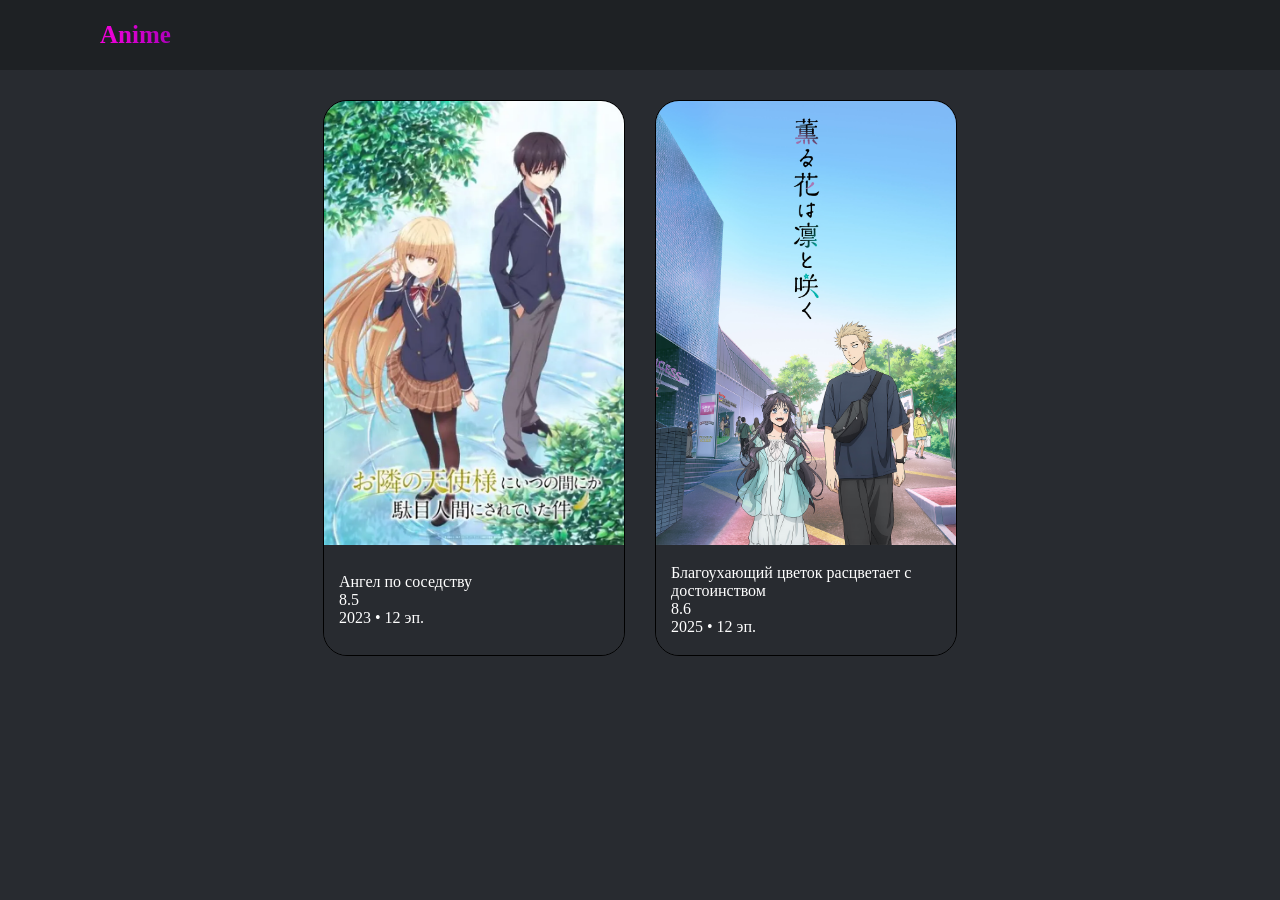
==== index.html @ 0399ada0 "Добавлены файлы проекта" ====
<!DOCTYPE html>
<html lang="en">
<head>
    <meta charset="UTF-8">
    <meta name="viewport" content="width=device-width, initial-scale=1.0">
    <link rel="stylesheet" type="text/css" href="style.css">
    <title>Document</title>
</head>
<body>
    <header>
        <div class="bg">
            <b class="logo">Anime</b>
        </div>
    </header>

    <main>
        <div class="container">
            <div class="animeGrid" id="animeGrid"></div>
        </div>
    </main>

    <footer>

    </footer>

    <script src="index.js"></script>
</body>
</html>
---- style.css ----
.bg{
    background: #1e2124;
    color: white;
    height: 70px;
    display: flex;
    align-items: center;
}
html, body{
    margin: 0;
    padding: 0;
}
.logo{
    margin-left: 100px;
    font-size: 25px;
    background: -webkit-linear-gradient(left, #f500dd, #b000bd);
    -webkit-background-clip: text;
    -webkit-text-fill-color: transparent;
}
html{
    background: #282b30;
}
.card{
    display: flex;
    width: 300px;
    height: auto;
    border-radius: 24px;
    overflow: hidden;
    border: 1px solid black;
    transition: 0.2s ease;
    flex-direction: column;
}
.card img{
    width: 100%;
    display: block;
    aspect-ratio: 2.7/4;
}
#animeGrid{
    display: flex;
    justify-content: flex-start;
    gap: 30px;
}
.container{
    max-width: 1300px;
    margin: 0 auto;
    display: flex;
    justify-content: center;
    margin-top: 30px;
}
.info{
    background: #282b30;
}
.title, .details{
    margin-left: 15px;
}
.cardInfo{
    height: 110px;
    display: flex;
    flex-direction: column;
    justify-content: center;
    color: white;
    overflow: hidden;
}
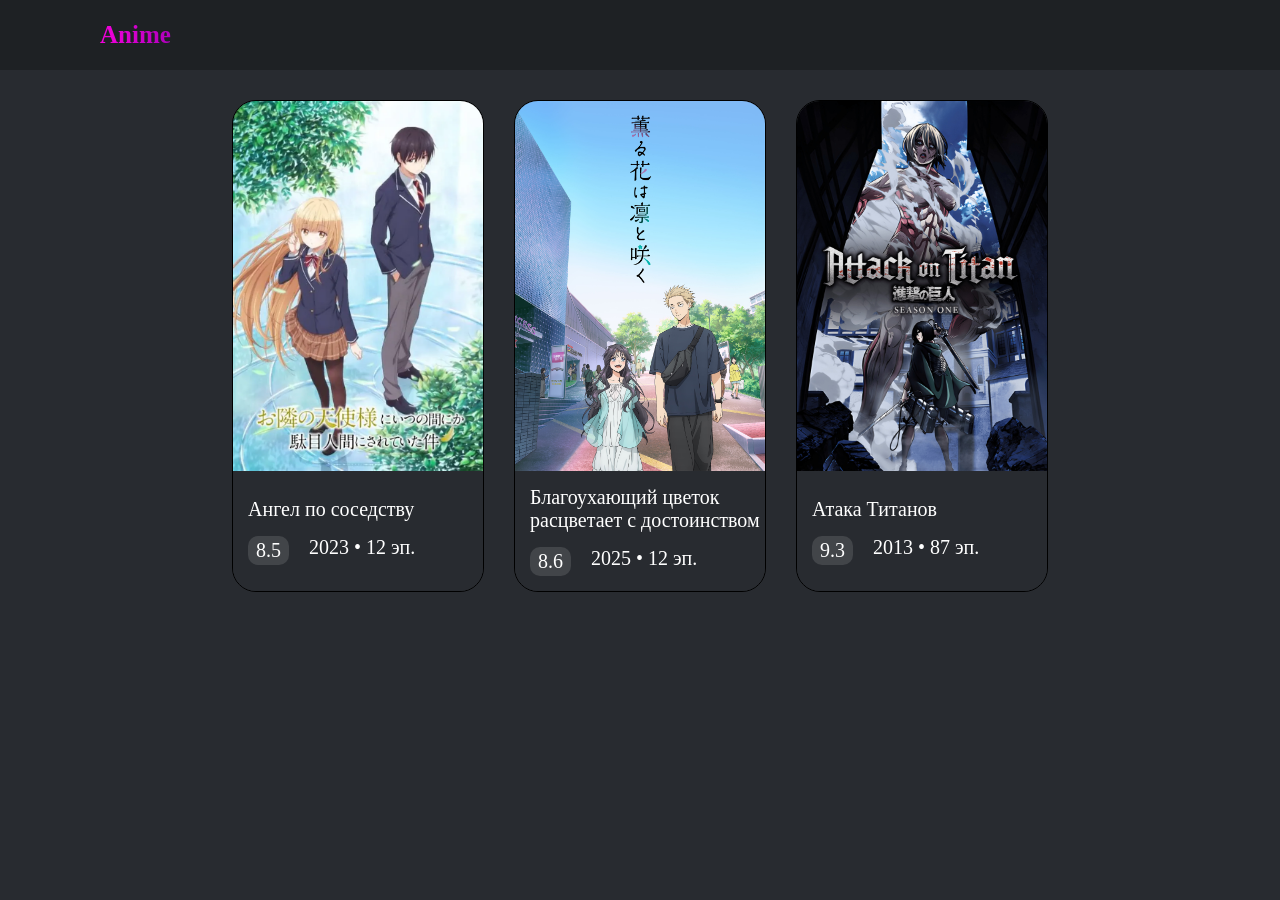
==== commit 58fc9eee: "добавлено модальное окно с данными при нажатии на аниме. Немного улучшен дизайн" ====
--- a/index.html
+++ b/index.html
@@ -17,6 +17,12 @@
         <div class="container">
             <div class="animeGrid" id="animeGrid"></div>
         </div>
+
+        <div id="modalOverlay" class="modal-overlay">
+            <div id="modalWindow" class="modal-window">
+                
+            </div>
+        </div>
     </main>
 
     <footer>
--- a/style.css
+++ b/style.css
@@ -21,7 +21,7 @@
 }
 .card{
     display: flex;
-    width: 300px;
+    width: 250px;
     height: auto;
     border-radius: 24px;
     overflow: hidden;
@@ -53,10 +53,94 @@
     margin-left: 15px;
 }
 .cardInfo{
-    height: 110px;
+    height: 120px;
     display: flex;
     flex-direction: column;
     justify-content: center;
     color: white;
     overflow: hidden;
+    font-size: 20px;
+    gap: 15px;
+}
+.card:hover{
+    transform: translateY(-7px);
+    border: 1px solid #d21e1e;
+    cursor: pointer;
+}
+
+
+.modal-overlay{
+    position: fixed;
+    left: 0;
+    top: 0;
+    width: 100%;
+    height: 100%;
+    display: flex;
+    justify-content: center;
+    align-items: center;
+    opacity: 0;
+    visibility: hidden;
+    transition: 0.3s ease;
+    background: rgba(0,0,0, 0.5);
+    font-family: Andale Mono, monospace;
+}
+.modal-window{
+    background: #282b30;
+    color: white;
+    border-radius: 20px;
+    min-width: 280px;
+    padding: 16px;
+}
+.modal-overlay.show{
+    visibility: visible;
+    opacity: 1;
+}
+.rating{
+    padding: 3px;
+    background: #424549;
+    border-radius: 10px;
+    padding-left: 8px;
+    padding-right: 8px;
+}
+.details{
+    display: flex;
+    gap: 10px;
+}
+.buttonDemo{
+    margin-top: 15px;
+    position: relative;
+    left: 50%;
+    transform: translateX(-50%);
+    background: #d21e1e;
+    border: 1px solid #d21e1e;
+    width: 250px;
+    height: 40px;
+    color: white;
+    border-radius: 20px;
+    cursor: pointer;
+    transition: 0.3s ease;
+}
+.buttonDemo:hover{
+    border: 1px solid black;
+}
+#buttonClose{
+    background: transparent;
+    color: white;
+    border: 0px;
+    font-size: 22px;
+    float: right;
+    cursor: pointer;
+    margin-left: 20px;
+    transition: 0.2s ease;
+}
+#buttonClose:hover{
+    color: lightgray;
+}
+.modalHeader{
+    height: 50px;
+    font-size: 18px;
+}
+.animeInfo{
+    margin: 0;
+    margin-top: 10px;
 }
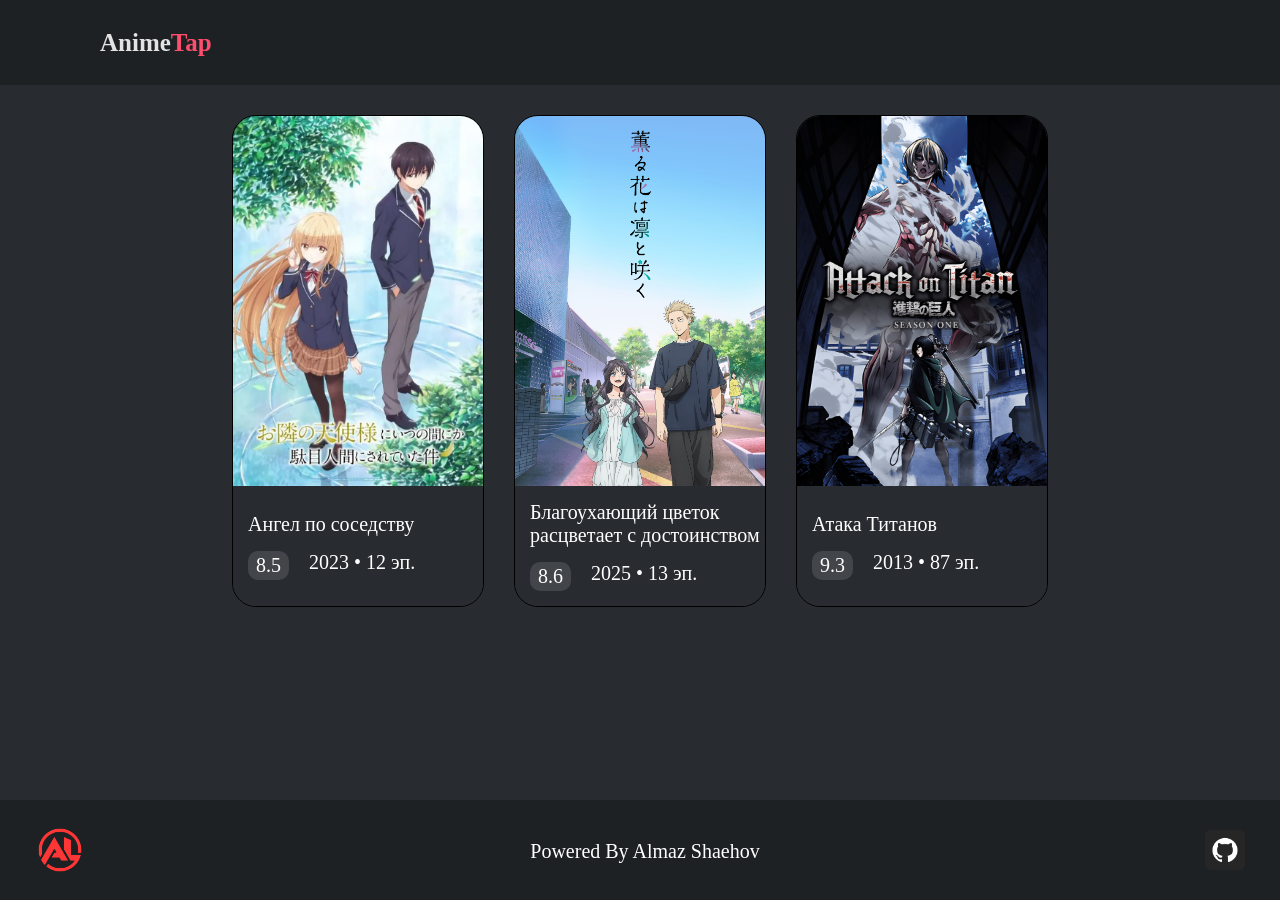
==== commit dd1b2c85: "добавлен footer, немного улучшен header" ====
--- a/index.html
+++ b/index.html
@@ -9,7 +9,7 @@
 <body>
     <header>
         <div class="bg">
-            <b class="logo">Anime</b>
+            <b class="logo">Anime<b class="tap">Tap</b></b>
         </div>
     </header>
 
@@ -20,15 +20,20 @@
 
         <div id="modalOverlay" class="modal-overlay">
             <div id="modalWindow" class="modal-window">
-                
+
             </div>
         </div>
     </main>
 
     <footer>
-
+        <div class="bgFooter">
+            <a href="https://www.anilibria.top/" target="_blank"><img src="image/Anilibria.png" width="50" height="50" class="anilibria"></a>
+            <p class="author">Powered By Almaz Shaehov</p>
+            <a href="https://github.com/almazshaehov777-hub" target="_blank" class="GitHub"><img src="image/github (1).png" width="40" class="GitHubImg"></a>
+        </div>
     </footer>
 
+    <script src="animeData.js"></script>
     <script src="index.js"></script>
 </body>
 </html>
--- a/style.css
+++ b/style.css
@@ -1,7 +1,7 @@
 .bg{
     background: #1e2124;
     color: white;
-    height: 70px;
+    height: 85px;
     display: flex;
     align-items: center;
 }
@@ -10,11 +10,50 @@
     padding: 0;
 }
 .logo{
-    margin-left: 100px;
+    position: relative;
+    left: 100px;
     font-size: 25px;
-    background: -webkit-linear-gradient(left, #f500dd, #b000bd);
-    -webkit-background-clip: text;
-    -webkit-text-fill-color: transparent;
+    color: #e3e3e3;
+}
+.tap{
+    color: #FF4D6D;
+}
+.bgFooter{
+    display: flex;
+    background: #1e2124;
+    color: white;
+    height: 100px;
+    font-size: 20px;
+    text-align: center;
+    justify-content: space-between;
+}
+.anilibria{
+    position: relative;
+    margin-left: 35px;
+    top: 50%;
+    transform: translateY(-50%);
+}
+.GitHubImg{
+    position: relative;
+    margin-right: 35px;
+    top: 50%;
+    transform: translateY(-50%);
+}
+.GitHub{
+    display: inline-block;
+}
+.bgFooter>p{
+    position: relative;
+    top: 50%;
+    transform: translateY(-50%);
+}
+body{
+    min-height: 100vh;
+    display: flex;
+    flex-direction: column;
+}
+main{
+    flex: 1;
 }
 html{
     background: #282b30;
@@ -143,4 +182,13 @@
 .animeInfo{
     margin: 0;
     margin-top: 10px;
+}
+
+
+
+
+
+/*kaoruHanaWa*/
+.image{
+    border-radius: 25px;
 }
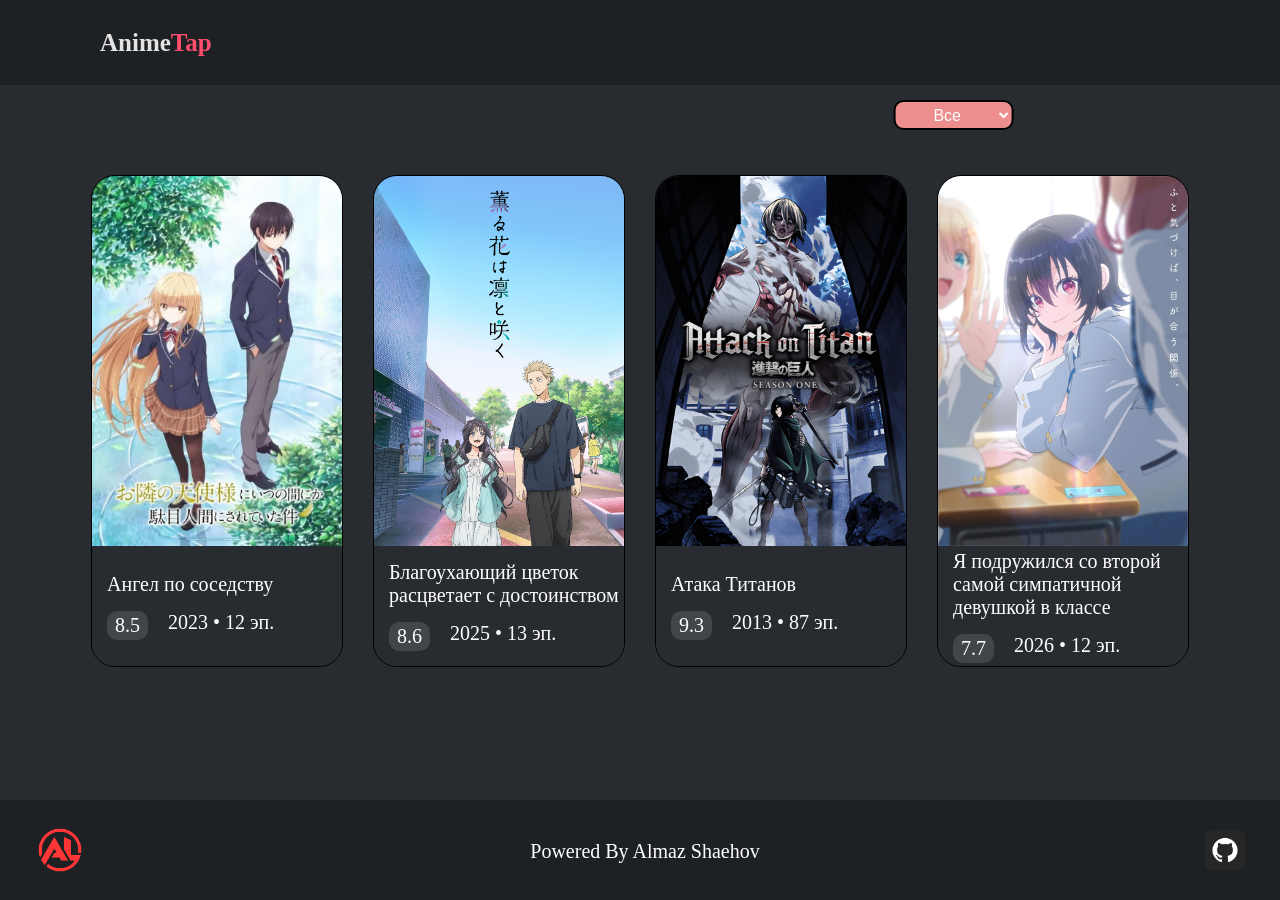
==== commit 964442aa: "добавлена фильтрация. добавлено новое аниме" ====
--- a/index.html
+++ b/index.html
@@ -1,5 +1,5 @@
 <!DOCTYPE html>
-<html lang="en">
+<html lang="ru">
 <head>
     <meta charset="UTF-8">
     <meta name="viewport" content="width=device-width, initial-scale=1.0">
@@ -14,6 +14,12 @@
     </header>
 
     <main>
+        <select id="selectGenre" class="genre">
+            <option value="all" selected>Все</option>
+            <option value="romance">Романтика</option>
+            <option value="action">Экшен</option>
+        </select>
+
         <div class="container">
             <div class="animeGrid" id="animeGrid"></div>
         </div>
--- a/style.css
+++ b/style.css
@@ -1,9 +1,9 @@
 .bg{
     background: #1e2124;
     color: white;
-    height: 85px;
     display: flex;
     align-items: center;
+    margin-bottom: 30px;
 }
 html, body{
     margin: 0;
@@ -11,8 +11,6 @@
 }
 .logo{
     position: relative;
-    left: 100px;
-    font-size: 25px;
     color: #e3e3e3;
 }
 .tap{
@@ -29,13 +27,11 @@
 }
 .anilibria{
     position: relative;
-    margin-left: 35px;
     top: 50%;
     transform: translateY(-50%);
 }
 .GitHubImg{
     position: relative;
-    margin-right: 35px;
     top: 50%;
     transform: translateY(-50%);
 }
@@ -60,8 +56,6 @@
 }
 .card{
     display: flex;
-    width: 250px;
-    height: auto;
     border-radius: 24px;
     overflow: hidden;
     border: 1px solid black;
@@ -75,30 +69,23 @@
 }
 #animeGrid{
     display: flex;
+    flex-wrap: wrap;
     justify-content: flex-start;
     gap: 30px;
 }
 .container{
-    max-width: 1300px;
-    margin: 0 auto;
     display: flex;
     justify-content: center;
-    margin-top: 30px;
 }
 .info{
     background: #282b30;
 }
-.title, .details{
-    margin-left: 15px;
-}
 .cardInfo{
-    height: 120px;
     display: flex;
     flex-direction: column;
     justify-content: center;
     color: white;
     overflow: hidden;
-    font-size: 20px;
     gap: 15px;
 }
 .card:hover{
@@ -108,52 +95,20 @@
 }
 
 
-.modal-overlay{
-    position: fixed;
-    left: 0;
-    top: 0;
-    width: 100%;
-    height: 100%;
-    display: flex;
-    justify-content: center;
-    align-items: center;
-    opacity: 0;
-    visibility: hidden;
-    transition: 0.3s ease;
-    background: rgba(0,0,0, 0.5);
-    font-family: Andale Mono, monospace;
-}
-.modal-window{
-    background: #282b30;
-    color: white;
-    border-radius: 20px;
-    min-width: 280px;
-    padding: 16px;
-}
-.modal-overlay.show{
-    visibility: visible;
-    opacity: 1;
-}
 .rating{
-    padding: 3px;
     background: #424549;
     border-radius: 10px;
-    padding-left: 8px;
-    padding-right: 8px;
 }
 .details{
     display: flex;
     gap: 10px;
 }
 .buttonDemo{
-    margin-top: 15px;
     position: relative;
     left: 50%;
     transform: translateX(-50%);
     background: #d21e1e;
     border: 1px solid #d21e1e;
-    width: 250px;
-    height: 40px;
     color: white;
     border-radius: 20px;
     cursor: pointer;
@@ -166,14 +121,96 @@
     background: transparent;
     color: white;
     border: 0px;
-    font-size: 22px;
     float: right;
     cursor: pointer;
-    margin-left: 20px;
     transition: 0.2s ease;
 }
 #buttonClose:hover{
     color: lightgray;
+}
+.genre{
+    position: relative;
+    left: 77%;
+    top: 50%;
+    transform: translate(-77%, -50%);
+    width: 120px;
+    height: 30px;
+    border: 2px solid black;
+    background: rgb(236, 142, 142);
+    color: white;
+    border-radius: 10px;
+    text-align: center;
+    transition: 0.2s ease;
+    cursor: pointer;
+    font-size: 16px;
+}
+.genre:hover{
+    background: rgb(238, 106, 106);
+}
+.genre>option{
+    background: rgb(236, 142, 142);
+    font-size: 17px;
+    font-family: Freemono, monospace;
+}
+
+
+
+
+
+/*kaoruHanaWa*/
+.image{
+    border-radius: 25px;
+}
+
+
+
+
+
+/*ПК*/
+@media(min-width: 1024px){
+.bg{
+    height: 85px;
+}
+.logo{
+    left: 100px;
+    font-size: 25px;
+}
+.anilibria{
+    margin-left: 35px;
+}
+.GitHubImg{
+    margin-right: 35px;
+}
+.card{
+    width: 250px;
+    height: auto;
+}
+.container{
+    max-width: 1300px;
+    margin: 0 auto;
+    margin-top: 30px;
+}
+.title, .details{
+    margin-left: 15px;
+}
+.cardInfo{
+    height: 120px;
+    font-size: 20px;
+    gap: 15px;
+}
+.rating{
+    padding: 3px;
+    padding-left: 8px;
+    padding-right: 8px;
+}
+.buttonDemo{
+    margin-top: 15px;
+    width: 250px;
+    height: 40px;
+}
+#buttonClose{
+    font-size: 22px;
+    margin-left: 20px;
 }
 .modalHeader{
     height: 50px;
@@ -183,12 +220,130 @@
     margin: 0;
     margin-top: 10px;
 }
-
-
-
-
-
-/*kaoruHanaWa*/
-.image{
-    border-radius: 25px;
+}
+
+
+
+
+/*phone*/
+@media(max-width: 767px){
+.bg{
+    height: 85px;
+}
+.logo{
+    left: 100px;
+    font-size: 25px;
+}
+.anilibria{
+    margin-left: 35px;
+}
+.GitHubImg{
+    margin-right: 35px;
+}
+#animeGrid{
+    justify-content: center;
+}
+.card{
+    width: 250px;
+    height: auto;
+}
+.container{
+    max-width: 1300px;
+    margin: 0 auto;
+    margin-top: 30px;
+}
+.title, .details{
+    margin-left: 15px;
+}
+.cardInfo{
+    height: 120px;
+    font-size: 20px;
+    gap: 15px;
+}
+.rating{
+    padding: 4px;
+    padding-left: 4px;
+    padding-right: 4px;
+}
+.buttonDemo{
+    margin-top: 15px;
+    width: 250px;
+    height: 40px;
+}
+#buttonClose{
+    font-size: 22px;
+    margin-left: 20px;
+}
+.modalHeader{
+    height: 50px;
+    font-size: 18px;
+}
+.animeInfo{
+    margin: 0;
+    margin-top: 10px;
+}
+}
+
+
+
+
+/*планшеты*/
+@media(min-width: 768px){
+    @media(max-width: 1023px){
+.bg{
+    height: 85px;
+}
+.logo{
+    left: 100px;
+    font-size: 25px;
+}
+.anilibria{
+    margin-left: 35px;
+}
+.GitHubImg{
+    margin-right: 35px;
+}
+.card{
+    width: 250px;
+    height: auto;
+}
+.container{
+    max-width: 1300px;
+    margin: 0 auto;
+    margin-top: 30px;
+}
+.title, .details{
+    margin-left: 15px;
+}
+.cardInfo{
+    height: 120px;
+    font-size: 20px;
+    gap: 15px;
+}
+.rating{
+    padding: 3px;
+    padding-left: 8px;
+    padding-right: 8px;
+}
+.buttonDemo{
+    margin-top: 15px;
+    width: 250px;
+    height: 40px;
+}
+#buttonClose{
+    font-size: 22px;
+    margin-left: 20px;
+}
+.modalHeader{
+    height: 50px;
+    font-size: 18px;
+}
+.animeInfo{
+    margin: 0;
+    margin-top: 10px;
+}
+#animeGrid{
+    justify-content: center;
+}
+    }
 }
